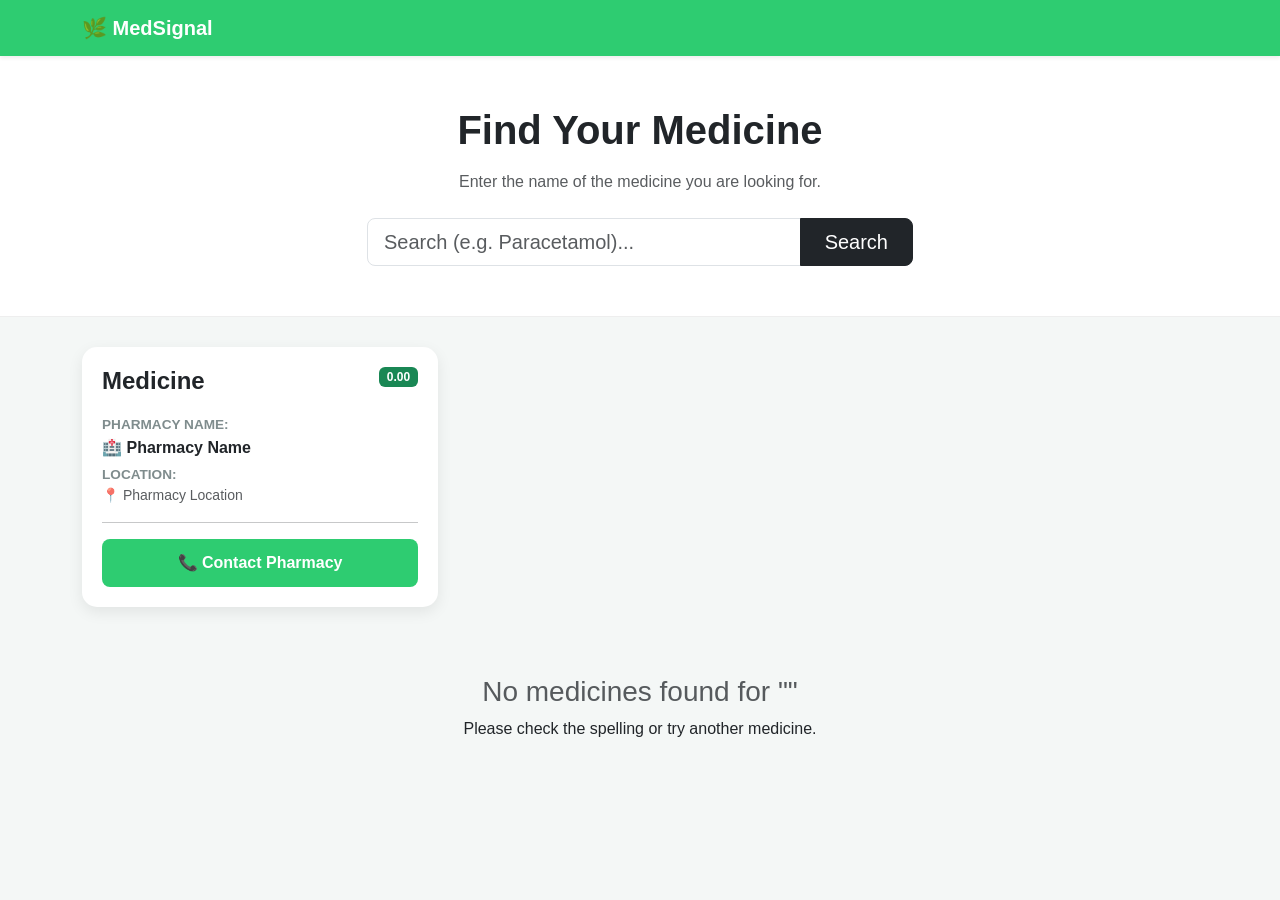
==== src/main/resources/templates/client-search.html @ b40d1122 "Initial release of PharmaConnect to address medicine availability and access challenges" ====
<!DOCTYPE html>
<html xmlns:th="http://www.thymeleaf.org">
  <head>
    <meta charset="UTF-8" />
    <meta name="viewport" content="width=device-width, initial-scale=1.0" />
    <title>Find Medicine | MedSignal</title>
    <link
      href="https://cdn.jsdelivr.net/npm/bootstrap@5.3.0/dist/css/bootstrap.min.css"
      rel="stylesheet"
    />
    <style>
      body {
        background-color: #f4f7f6;
        font-family: "Segoe UI", Tahoma, Geneva, Verdana, sans-serif;
      }
      .navbar {
        background-color: #2ecc71 !important;
      }
      .search-hero {
        background: white;
        padding: 50px 0;
        border-bottom: 1px solid #eee;
        margin-bottom: 30px;
      }
      .med-card {
        border: none;
        border-radius: 15px;
        box-shadow: 0 5px 15px rgba(0, 0, 0, 0.08);
        background: white;
        padding: 20px;
        margin-bottom: 20px;
      }
      /* Styled Toggle Button */
      details summary {
        list-style: none;
        display: block;
        background-color: #2ecc71;
        color: white;
        padding: 12px;
        border-radius: 8px;
        text-align: center;
        cursor: pointer;
        font-weight: bold;
        transition: 0.3s;
        user-select: none;
      }
      details summary:hover {
        background-color: #27ae60;
      }
      details summary::-webkit-details-marker {
        display: none;
      }
      .info-box {
        background-color: #f9f9f9;
        border-radius: 10px;
        padding: 15px;
        margin-top: 10px;
        border-left: 5px solid #2ecc71;
      }
      .map-btn {
        display: block;
        background-color: #3498db;
        color: white;
        text-align: center;
        padding: 10px;
        border-radius: 6px;
        text-decoration: none;
        margin-top: 10px;
        font-weight: 600;
      }
      .map-btn:hover {
        background-color: #2980b9;
        color: white;
      }
      .label-text {
        color: #7f8c8d;
        font-size: 0.85rem;
        font-weight: 600;
        text-transform: uppercase;
      }
    </style>
  </head>
  <body>
    <nav class="navbar navbar-dark shadow-sm">
      <div class="container">
        <a class="navbar-brand fw-bold" href="/">🌿 MedSignal</a>
      </div>
    </nav>

    <div class="search-hero text-center">
      <div class="container">
        <h1 class="fw-bold mb-3">Find Your Medicine</h1>
        <p class="text-muted">
          Enter the name of the medicine you are looking for.
        </p>

        <form
          th:action="@{/client/search}"
          method="GET"
          class="row justify-content-center mt-4"
        >
          <div class="col-md-6">
            <div class="input-group input-group-lg">
              <input
                type="text"
                name="name"
                class="form-control"
                placeholder="Search (e.g. Paracetamol)..."
                th:value="${searchQuery}"
                required
              />
              <button class="btn btn-dark px-4" type="submit">Search</button>
            </div>
          </div>
        </form>
      </div>
    </div>

    <div class="container pb-5">
      <div class="row" th:if="${medicines != null}">
        <div class="col-md-4" th:each="med : ${medicines}">
          <div class="med-card">
            <div class="d-flex justify-content-between align-items-start mb-2">
              <h4 class="fw-bold mb-0" th:text="${med.name}">Medicine</h4>
              <span class="badge bg-success" th:text="${med.price + ' ETB'}"
                >0.00</span
              >
            </div>

            <div class="mt-3 mb-3">
              <p class="mb-1 text-dark">
                <span class="label-text">Pharmacy Name:</span><br />
                🏥
                <strong th:text="${med.pharmacy.pharmacyName}"
                  >Pharmacy Name</strong
                >
              </p>

              <p class="text-muted small mb-0">
                <span class="label-text">Location:</span><br />
                📍
                <span th:text="${med.pharmacy.location}"
                  >Pharmacy Location</span
                >
              </p>
            </div>

            <hr />

            <details>
              <summary>📞 Contact Pharmacy</summary>
              <div class="info-box">
                <p class="mb-2">
                  <strong>📱 Phone:</strong><br />
                  <a
                    th:href="'tel:' + ${med.pharmacy.phoneNumber}"
                    class="text-success fw-bold text-decoration-none"
                    th:text="${med.pharmacy.phoneNumber}"
                    >+251...</a
                  >
                </p>

                <div
                  th:if="${med.pharmacy.googleMapLink != null and !med.pharmacy.googleMapLink.isEmpty()}"
                >
                  <a
                    th:href="${med.pharmacy.googleMapLink}"
                    target="_blank"
                    class="map-btn"
                  >
                    🗺️ View on Google Maps
                  </a>
                </div>
              </div>
            </details>
          </div>
        </div>
      </div>

      <div
        th:if="${searchQuery != null and #lists.isEmpty(medicines)}"
        class="text-center mt-5"
      >
        <h3 class="text-muted">
          No medicines found for "<span th:text="${searchQuery}"></span>"
        </h3>
        <p>Please check the spelling or try another medicine.</p>
      </div>
    </div>
  </body>
</html>
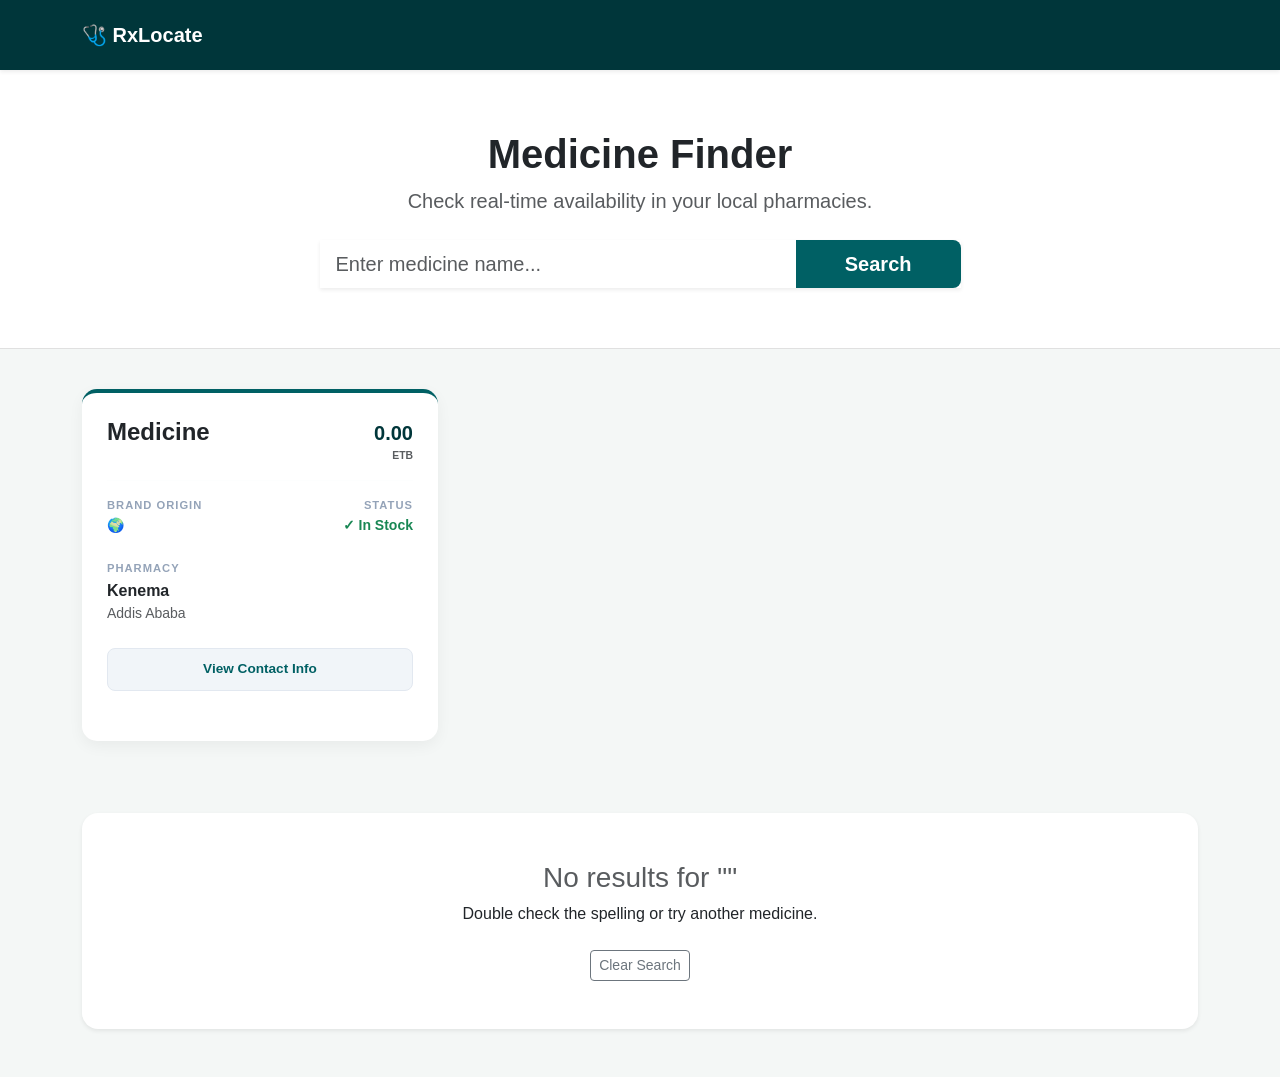
==== commit cab2c677: "I've changed the entire FrontEnd And also added some future" ====
--- a/src/main/resources/templates/client-search.html
+++ b/src/main/resources/templates/client-search.html
@@ -3,95 +3,110 @@
   <head>
     <meta charset="UTF-8" />
     <meta name="viewport" content="width=device-width, initial-scale=1.0" />
-    <title>Find Medicine | MedSignal</title>
+    <title>Find Medicine | RxLocate</title>
     <link
       href="https://cdn.jsdelivr.net/npm/bootstrap@5.3.0/dist/css/bootstrap.min.css"
       rel="stylesheet"
     />
     <style>
+      :root {
+        --rx-teal: #006064;
+        --rx-dark: #00363a;
+        --rx-soft: #f8fafc;
+      }
       body {
         background-color: #f4f7f6;
-        font-family: "Segoe UI", Tahoma, Geneva, Verdana, sans-serif;
+        font-family: "Segoe UI", Tahoma, sans-serif;
       }
       .navbar {
-        background-color: #2ecc71 !important;
+        background-color: var(--rx-dark) !important;
+        padding: 15px 0;
       }
       .search-hero {
         background: white;
-        padding: 50px 0;
-        border-bottom: 1px solid #eee;
-        margin-bottom: 30px;
+        padding: 60px 0;
+        border-bottom: 1px solid #e0e0e0;
+        margin-bottom: 40px;
+      }
+      .btn-search {
+        background-color: var(--rx-teal);
+        color: white;
+        font-weight: bold;
+      }
+      .btn-search:hover {
+        background-color: var(--rx-dark);
+        color: white;
       }
       .med-card {
         border: none;
         border-radius: 15px;
-        box-shadow: 0 5px 15px rgba(0, 0, 0, 0.08);
+        box-shadow: 0 5px 15px rgba(0, 0, 0, 0.05);
         background: white;
-        padding: 20px;
-        margin-bottom: 20px;
-      }
-      /* Styled Toggle Button */
+        padding: 25px;
+        margin-bottom: 25px;
+        border-top: 4px solid var(--rx-teal);
+        height: 100%;
+      }
+      .price-tag {
+        font-size: 1.25rem;
+        font-weight: 800;
+        color: var(--rx-dark);
+      }
+      .label-text {
+        color: #94a3b8;
+        font-size: 0.7rem;
+        font-weight: 800;
+        text-transform: uppercase;
+        letter-spacing: 1px;
+        display: block;
+        margin-bottom: 2px;
+      }
       details summary {
         list-style: none;
         display: block;
-        background-color: #2ecc71;
-        color: white;
-        padding: 12px;
+        background-color: #f1f5f9;
+        color: var(--rx-teal);
+        padding: 10px;
         border-radius: 8px;
         text-align: center;
         cursor: pointer;
-        font-weight: bold;
-        transition: 0.3s;
-        user-select: none;
-      }
-      details summary:hover {
-        background-color: #27ae60;
-      }
-      details summary::-webkit-details-marker {
-        display: none;
+        font-weight: 700;
+        border: 1px solid #e2e8f0;
+        font-size: 0.85rem;
       }
       .info-box {
-        background-color: #f9f9f9;
-        border-radius: 10px;
+        background-color: #fcfcfc;
+        border-radius: 12px;
         padding: 15px;
         margin-top: 10px;
-        border-left: 5px solid #2ecc71;
+        border: 1px solid #eee;
       }
       .map-btn {
         display: block;
-        background-color: #3498db;
+        background-color: #0288d1;
         color: white;
         text-align: center;
         padding: 10px;
-        border-radius: 6px;
+        border-radius: 8px;
         text-decoration: none;
         margin-top: 10px;
-        font-weight: 600;
-      }
-      .map-btn:hover {
-        background-color: #2980b9;
-        color: white;
-      }
-      .label-text {
-        color: #7f8c8d;
+        font-weight: 700;
         font-size: 0.85rem;
-        font-weight: 600;
-        text-transform: uppercase;
       }
     </style>
   </head>
   <body>
     <nav class="navbar navbar-dark shadow-sm">
       <div class="container">
-        <a class="navbar-brand fw-bold" href="/">🌿 MedSignal</a>
+        <a class="navbar-brand fw-bold" href="/">🩺 RxLocate</a>
       </div>
     </nav>
 
     <div class="search-hero text-center">
       <div class="container">
-        <h1 class="fw-bold mb-3">Find Your Medicine</h1>
-        <p class="text-muted">
-          Enter the name of the medicine you are looking for.
+        <h1 class="fw-bold mb-2">Medicine Finder</h1>
+        <p class="text-muted fs-5">
+          Check real-time availability in your local pharmacies.
         </p>
 
         <form
@@ -99,17 +114,17 @@
           method="GET"
           class="row justify-content-center mt-4"
         >
-          <div class="col-md-6">
-            <div class="input-group input-group-lg">
+          <div class="col-md-7">
+            <div class="input-group input-group-lg shadow-sm">
               <input
                 type="text"
                 name="name"
-                class="form-control"
-                placeholder="Search (e.g. Paracetamol)..."
+                class="form-control border-0"
+                placeholder="Enter medicine name..."
                 th:value="${searchQuery}"
                 required
               />
-              <button class="btn btn-dark px-4" type="submit">Search</button>
+              <button class="btn btn-search px-5" type="submit">Search</button>
             </div>
           </div>
         </form>
@@ -117,49 +132,75 @@
     </div>
 
     <div class="container pb-5">
-      <div class="row" th:if="${medicines != null}">
-        <div class="col-md-4" th:each="med : ${medicines}">
+      <div
+        class="row"
+        th:if="${medicines != null and !#lists.isEmpty(medicines)}"
+      >
+        <div class="col-md-4 mb-4" th:each="med : ${medicines}">
           <div class="med-card">
-            <div class="d-flex justify-content-between align-items-start mb-2">
-              <h4 class="fw-bold mb-0" th:text="${med.name}">Medicine</h4>
-              <span class="badge bg-success" th:text="${med.price + ' ETB'}"
-                >0.00</span
+            <div class="d-flex justify-content-between align-items-start mb-3">
+              <div>
+                <h4 class="fw-bold mb-0 text-dark" th:text="${med.name}">
+                  Medicine
+                </h4>
+                <div
+                  class="text-muted fw-bold small"
+                  th:text="${med.dosage != null and med.dosage != '' ? med.dosage : 'Dosage Unknown'}"
+                ></div>
+              </div>
+              <div class="text-end">
+                <span class="price-tag" th:text="${med.price}">0.00</span>
+                <small
+                  class="fw-bold d-block text-muted"
+                  style="font-size: 0.65rem"
+                  >ETB</small
+                >
+              </div>
+            </div>
+
+            <hr class="text-light" />
+
+            <div class="row mb-4">
+              <div class="col-6">
+                <span class="label-text">Brand Origin</span>
+                <p class="mb-0 fw-bold text-dark small">
+                  🌍
+                  <span
+                    th:text="${med.brandCountry != null and med.brandCountry != '' ? med.brandCountry : 'Unknown'}"
+                  ></span>
+                </p>
+              </div>
+              <div class="col-6 text-end">
+                <span class="label-text">Status</span>
+                <p class="mb-0 text-success fw-bold small">✓ In Stock</p>
+              </div>
+            </div>
+
+            <div class="mb-4">
+              <span class="label-text">Pharmacy</span>
+              <p
+                class="mb-0 text-dark fw-bold"
+                th:text="${med.pharmacy.pharmacyName}"
               >
-            </div>
-
-            <div class="mt-3 mb-3">
-              <p class="mb-1 text-dark">
-                <span class="label-text">Pharmacy Name:</span><br />
-                🏥
-                <strong th:text="${med.pharmacy.pharmacyName}"
-                  >Pharmacy Name</strong
-                >
+                Kenema
               </p>
-
-              <p class="text-muted small mb-0">
-                <span class="label-text">Location:</span><br />
-                📍
-                <span th:text="${med.pharmacy.location}"
-                  >Pharmacy Location</span
-                >
+              <p class="text-muted small" th:text="${med.pharmacy.location}">
+                Addis Ababa
               </p>
             </div>
 
-            <hr />
-
             <details>
-              <summary>📞 Contact Pharmacy</summary>
-              <div class="info-box">
+              <summary>View Contact Info</summary>
+              <div class="info-box text-center">
+                <span class="label-text">Phone Number</span>
                 <p class="mb-2">
-                  <strong>📱 Phone:</strong><br />
                   <a
                     th:href="'tel:' + ${med.pharmacy.phoneNumber}"
-                    class="text-success fw-bold text-decoration-none"
+                    class="text-dark fw-bold text-decoration-none fs-5"
                     th:text="${med.pharmacy.phoneNumber}"
                     >+251...</a
                   >
                 </p>
-
                 <div
                   th:if="${med.pharmacy.googleMapLink != null and !med.pharmacy.googleMapLink.isEmpty()}"
                 >
@@ -168,7 +209,7 @@
                     target="_blank"
                     class="map-btn"
                   >
-                    🗺️ View on Google Maps
+                    📍 Open in Google Maps
                   </a>
                 </div>
               </div>
@@ -179,12 +220,15 @@
 
       <div
         th:if="${searchQuery != null and #lists.isEmpty(medicines)}"
-        class="text-center mt-5"
+        class="text-center mt-5 py-5 bg-white rounded-4 shadow-sm"
       >
         <h3 class="text-muted">
-          No medicines found for "<span th:text="${searchQuery}"></span>"
+          No results for "<span th:text="${searchQuery}"></span>"
         </h3>
-        <p>Please check the spelling or try another medicine.</p>
+        <p>Double check the spelling or try another medicine.</p>
+        <a href="/client/search" class="btn btn-outline-secondary btn-sm mt-2"
+          >Clear Search</a
+        >
       </div>
     </div>
   </body>
